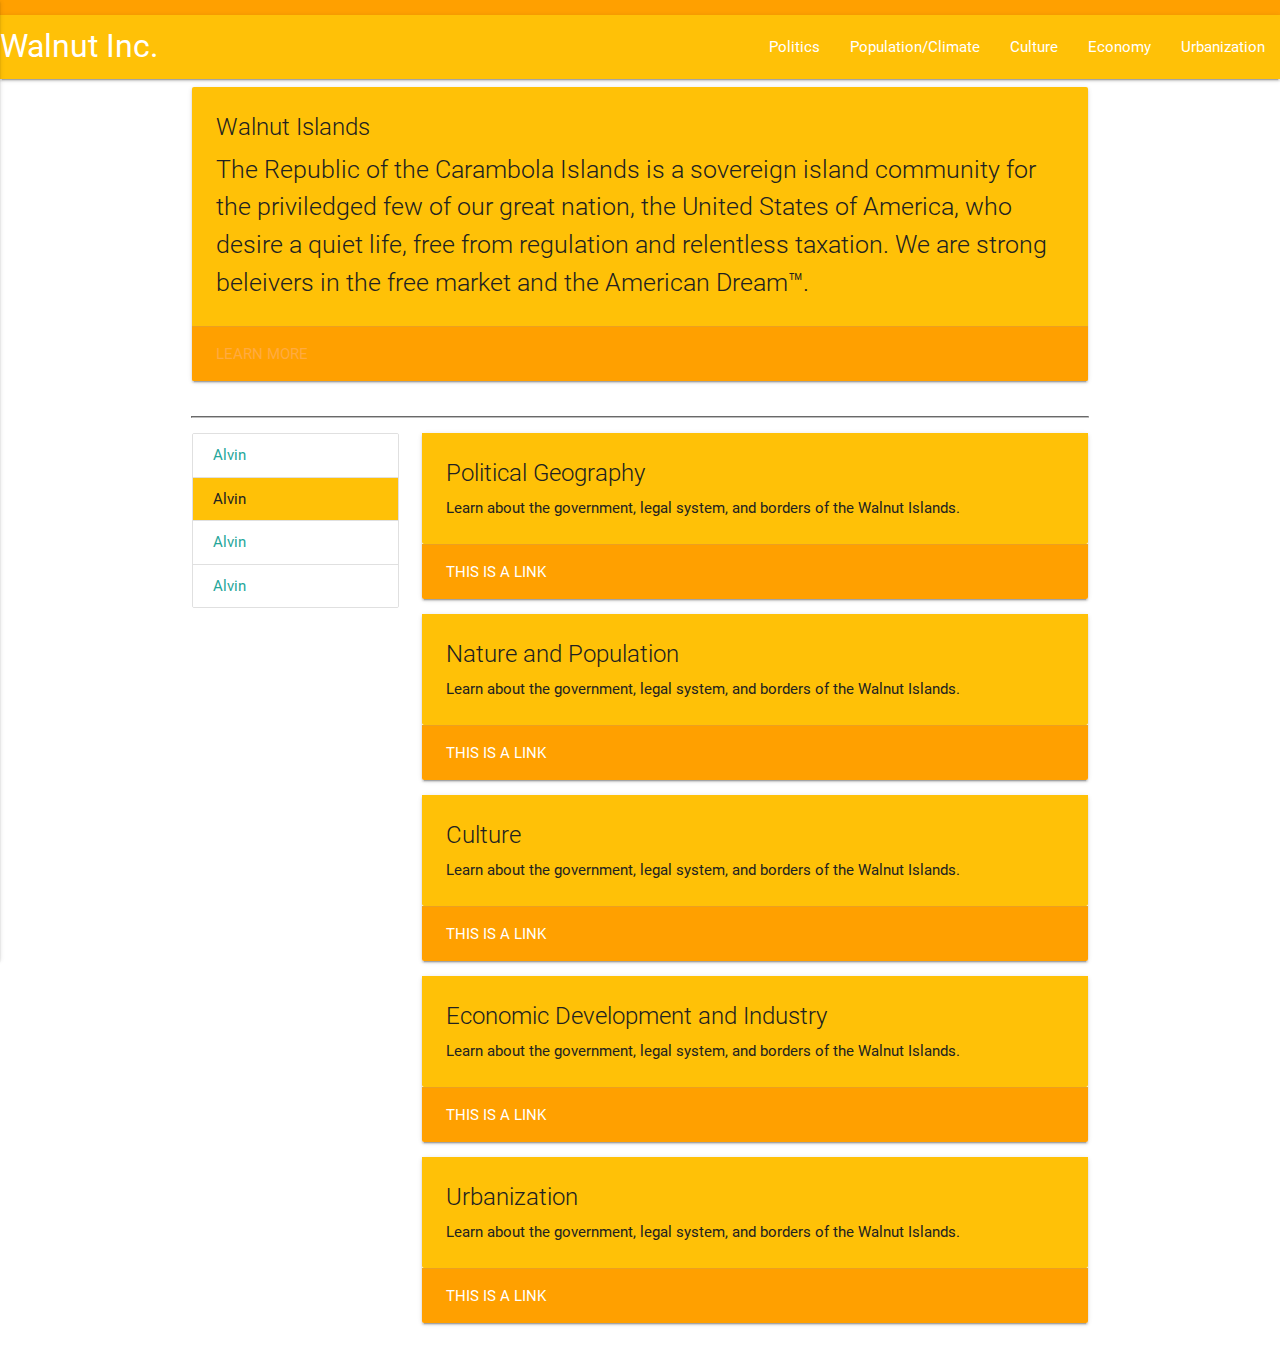
==== index.html @ 0829b33a "first commit" ====
<html>

<head>
    <title>Walnut Inc. Islands</title>
    <link href="css/materialize.min.css" rel="stylesheet">
    <link href="https://fonts.googleapis.com/icon?family=Material+Icons" rel="stylesheet">
    <link href="css/palette-amber.css" rel="stylesheet">
    <link href="css/stylesheet.css" rel="stylesheet">
</head>

<body>
    <div class="col s12 dark-primary-color" style="height:15px"></div>
    <nav class="default-primary-color">
        <div class="nav-wrapper">
            <a href="#!" class="brand-logo">Walnut Inc.</a>
            <a href="#" data-activates="mobile-demo" class="button-collapse"><i class="material-icons">menu</i></a>
            <ul class="right hide-on-med-and-down">
                <li><a href="politics.html">Politics</a></li>
                <li><a href="climate.html">Population/Climate</a></li>
                <li><a href="culture.html">Culture</a></li>
                <li><a href="economy.html">Economy</a></li>
                <li><a href="urban.html">Urbanization</a></li>
            </ul>
            <ul class="side-nav" id="mobile-demo">
                <li><a href="politics.html">Politics</a></li>
                <li><a href="climate.html">Population/Climate</a></li>
                <li><a href="culture.html">Culture</a></li>
                <li><a href="economy.html">Economy</a></li>
                <li><a href="urban.html">Urbanization</a></li>
            </ul>
        </div>
    </nav>



    <div class="container">
        <div class="row">
            <div class="col m12">
                <div class="card default-primary-color text-primary-color">
                    <div class="card-content">
                        <span class="card-title">Walnut Islands</span>
                        <p class="flow-text">The Republic of the Carambola Islands is a sovereign island community for the priviledged few of our great nation, the United States of America, who desire a quiet life, free from regulation and relentless taxation. We are strong
                            beleivers in the free market and the American Dream&trade;.</p>
                    </div>
                    <div class="card-action dark-primary-color">
                        <a>Learn More</a>
                    </div>
                </div>
            </div>
        </div>
    </div>

    <hr style="width:70%" class="divider-color">
    <div class="container">
        <div class="row">
            <div class="col m3 s12">
                <div class="collection" style="color:#3F51B5 !important">
                    <a href="#!" class="collection-item">Alvin</a>
                    <a href="#!" class="collection-item default-primary-color text-primary-color">Alvin</a>
                    <a href="#!" class="collection-item">Alvin</a>
                    <a href="#!" class="collection-item">Alvin</a>
                </div>
            </div>
            <div class="col m9">
                <div class="card horizontal">
                    <div class="card-stacked">
                        <div class="card-content default-primary-color text-primary-color">
                            <span class="card-title">Political Geography</span>
                            <p>Learn about the government, legal system, and borders of the Walnut Islands.</p>
                        </div>
                        <div class="card-action dark-primary-color">
                            <a href="#" style="color:#FFFFFF">This is a link</a>
                        </div>
                    </div>
                </div>
                <div class="card horizontal">
                    <div class="card-stacked">
                        <div class="card-content default-primary-color text-primary-color">
                            <span class="card-title">Nature and Population</span>
                            <p>Learn about the government, legal system, and borders of the Walnut Islands.</p>
                        </div>
                        <div class="card-action dark-primary-color">
                            <a href="#" style="color:#FFFFFF">This is a link</a>
                        </div>
                    </div>
                </div>
                <div class="card horizontal">
                    <div class="card-stacked">
                        <div class="card-content default-primary-color text-primary-color">
                            <span class="card-title">Culture</span>
                            <p>Learn about the government, legal system, and borders of the Walnut Islands.</p>
                        </div>
                        <div class="card-action dark-primary-color">
                            <a href="#" style="color:#FFFFFF">This is a link</a>
                        </div>
                    </div>
                </div>
                <div class="card horizontal">
                    <div class="card-stacked">
                        <div class="card-content default-primary-color text-primary-color">
                            <span class="card-title">Economic Development and Industry</span>
                            <p>Learn about the government, legal system, and borders of the Walnut Islands.</p>
                        </div>
                        <div class="card-action dark-primary-color">
                            <a href="#" style="color:#FFFFFF">This is a link</a>
                        </div>
                    </div>
                </div>
                <div class="card horizontal">
                    <div class="card-stacked">
                        <div class="card-content default-primary-color text-primary-color">
                            <span class="card-title">Urbanization</span>
                            <p>Learn about the government, legal system, and borders of the Walnut Islands.</p>
                        </div>
                        <div class="card-action dark-primary-color">
                            <a href="#" style="color:#FFFFFF">This is a link</a>
                        </div>
                    </div>
                </div>
            </div>
        </div>
    </div>

    <script src="js/jquery.js ">
    </script>
    <script src="js/materialize.js "></script>
    <script src="js/script.js "></script>
</body>

</html>
---- css/palette-amber.css ----
/* Palette generated by Material Palette - materialpalette.com/amber/grey */

.dark-primary-color {
    background: #FFA000 !important;
}

.default-primary-color {
    background: #FFC107 !important;
}

.light-primary-color {
    background: #FFECB3 !important;
}

.text-primary-color {
    color: #212121 !important;
}

.accent-color {
    background: #9E9E9E !important;
}

.primary-text-color {
    color: #212121 !important;
}

.secondary-text-color {
    color: #757575 !important;
}

.divider-color {
    border-color: #BDBDBD !important;
}
---- css/stylesheet.css ----
#random-bar {
    height: 20px;
}

.top-text {
    margin-top: 1em;
    border-radius: 7px;
}
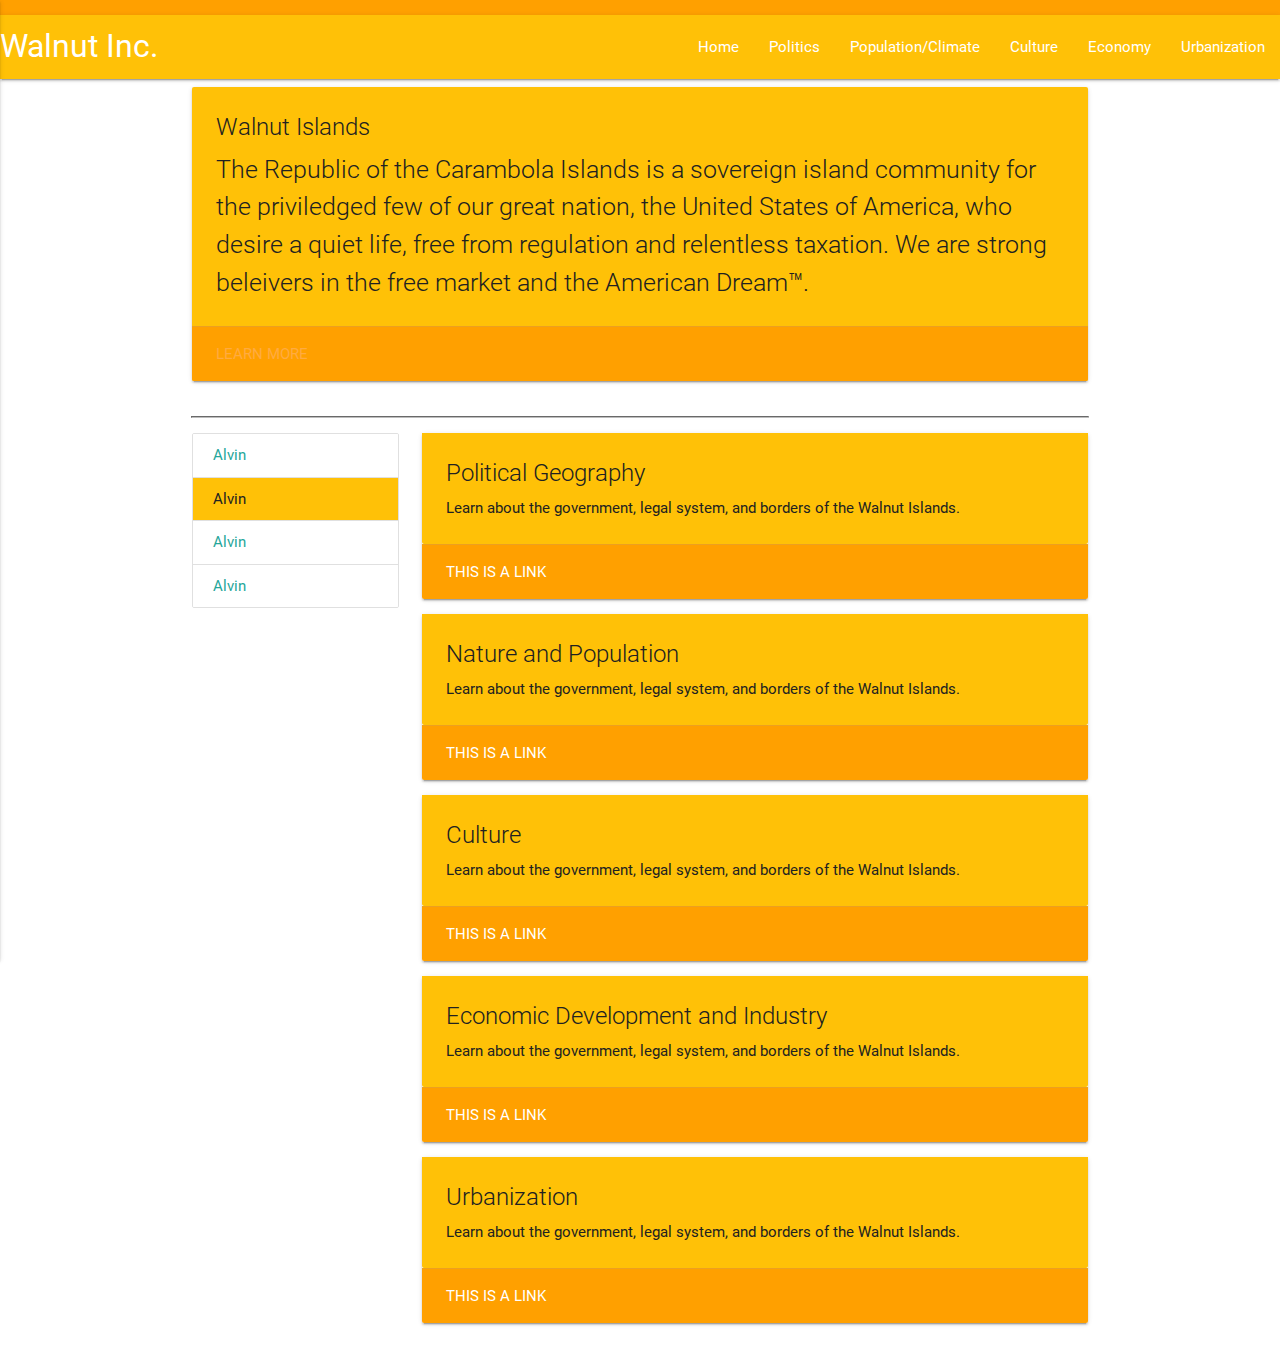
==== commit 9163ca7c: "fixed navbar" ====
--- a/index.html
+++ b/index.html
@@ -10,11 +10,12 @@
 
 <body>
     <div class="col s12 dark-primary-color" style="height:15px"></div>
-    <nav class="default-primary-color">
+    <nav class="default-primary-color primary-text-color ">
         <div class="nav-wrapper">
-            <a href="#!" class="brand-logo">Walnut Inc.</a>
+            <a href="index.html" class="brand-logo">Walnut Inc.</a>
             <a href="#" data-activates="mobile-demo" class="button-collapse"><i class="material-icons">menu</i></a>
-            <ul class="right hide-on-med-and-down">
+            <ul class="right hide-on-med-and-down text-primary-color">
+                <li><a href="index.html">Home</a></li>
                 <li><a href="politics.html">Politics</a></li>
                 <li><a href="climate.html">Population/Climate</a></li>
                 <li><a href="culture.html">Culture</a></li>
@@ -22,6 +23,7 @@
                 <li><a href="urban.html">Urbanization</a></li>
             </ul>
             <ul class="side-nav" id="mobile-demo">
+                <li><a href="index.html">Home</a></li>
                 <li><a href="politics.html">Politics</a></li>
                 <li><a href="climate.html">Population/Climate</a></li>
                 <li><a href="culture.html">Culture</a></li>
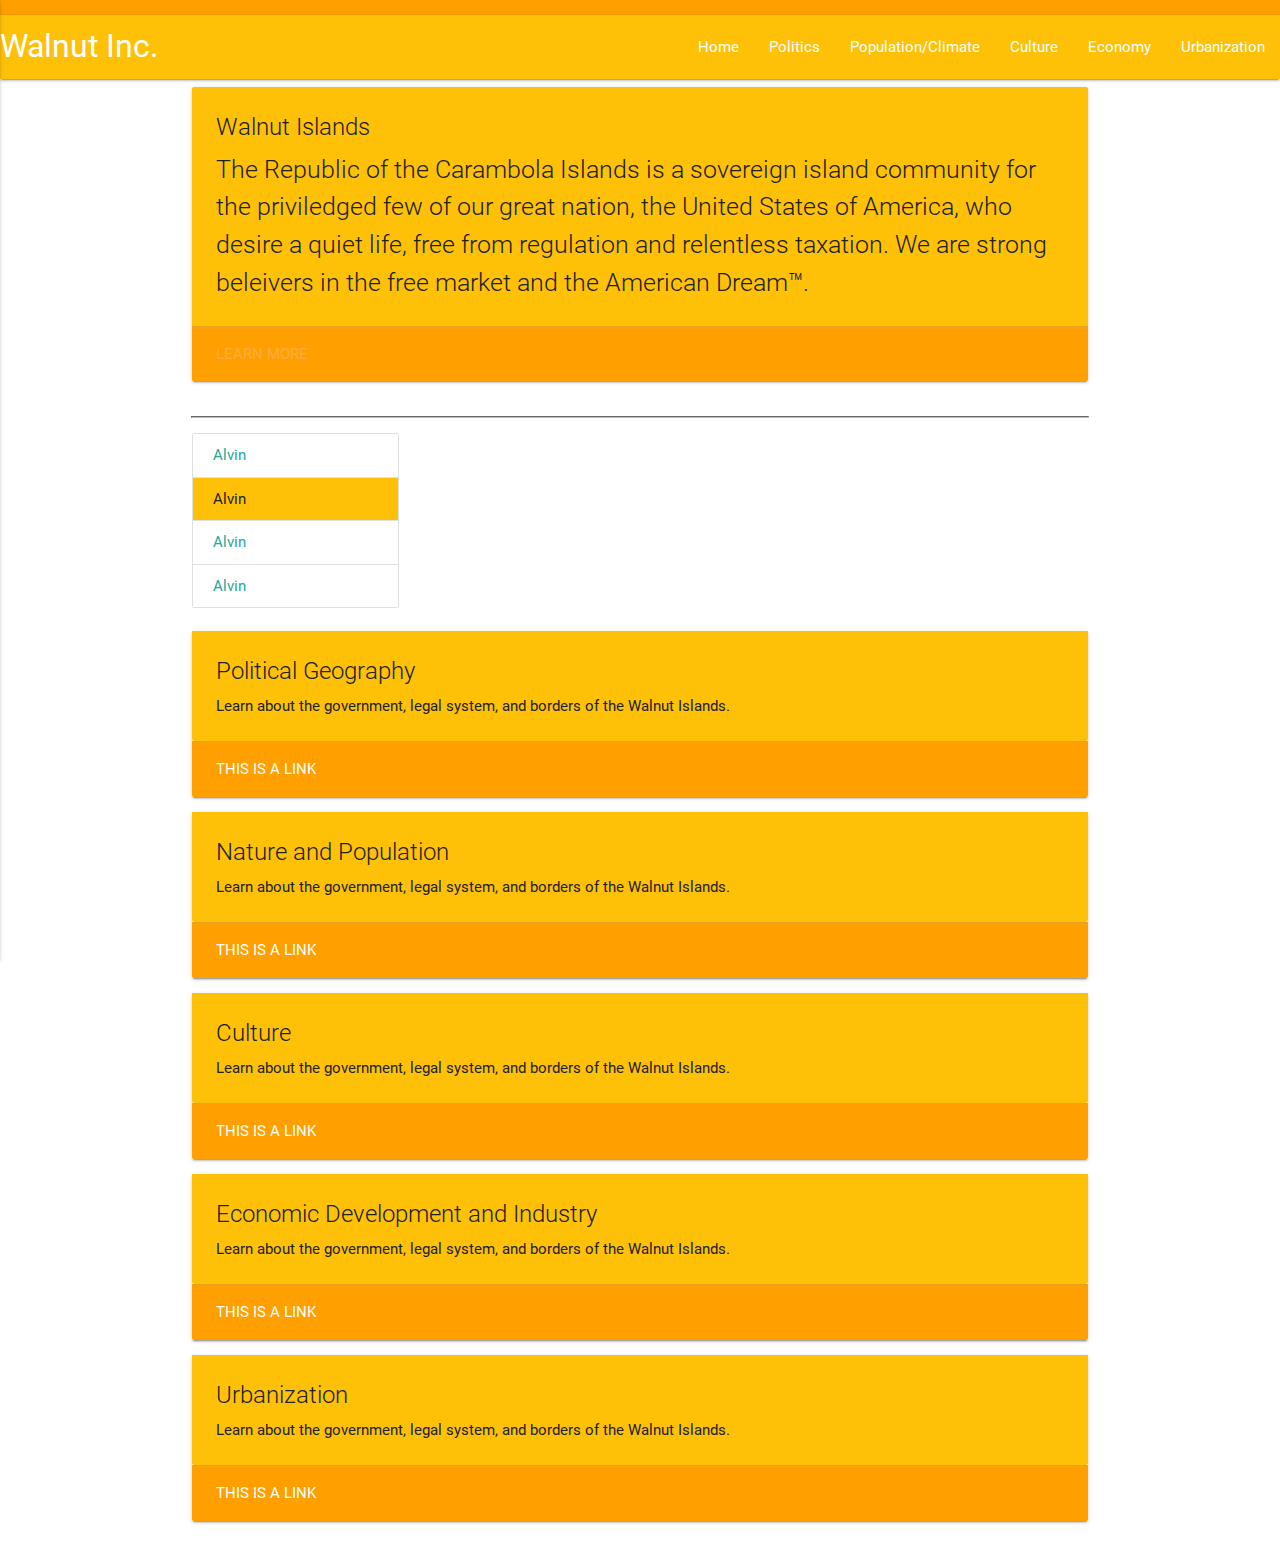
==== commit d352e6ed: "fixed more crap" ====
--- a/index.html
+++ b/index.html
@@ -55,7 +55,7 @@
     <hr style="width:70%" class="divider-color">
     <div class="container">
         <div class="row">
-            <div class="col m3 s12">
+            <div class="col mq12 l3 s12">
                 <div class="collection" style="color:#3F51B5 !important">
                     <a href="#!" class="collection-item">Alvin</a>
                     <a href="#!" class="collection-item default-primary-color text-primary-color">Alvin</a>
@@ -63,7 +63,7 @@
                     <a href="#!" class="collection-item">Alvin</a>
                 </div>
             </div>
-            <div class="col m9">
+            <div class="col m9 l12">
                 <div class="card horizontal">
                     <div class="card-stacked">
                         <div class="card-content default-primary-color text-primary-color">
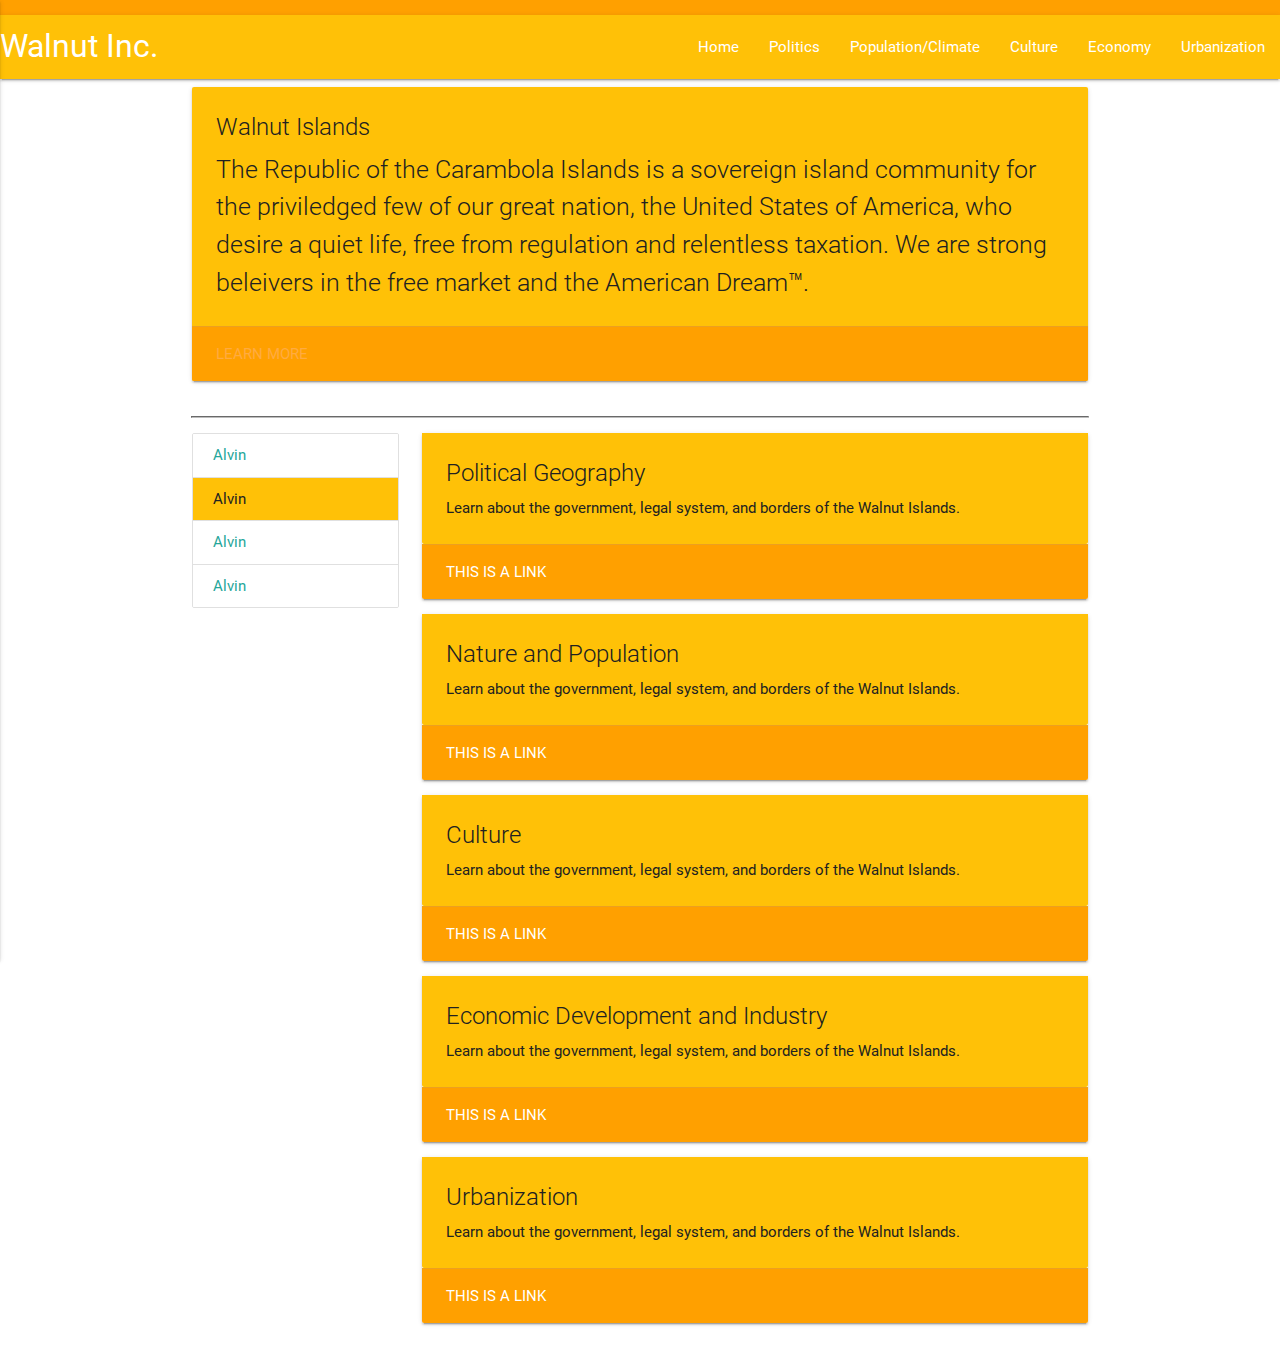
==== commit 534dab91: "added shit to the economy page" ====
--- a/index.html
+++ b/index.html
@@ -63,7 +63,7 @@
                     <a href="#!" class="collection-item">Alvin</a>
                 </div>
             </div>
-            <div class="col m9 l12">
+            <div class="col m12 l9">
                 <div class="card horizontal">
                     <div class="card-stacked">
                         <div class="card-content default-primary-color text-primary-color">
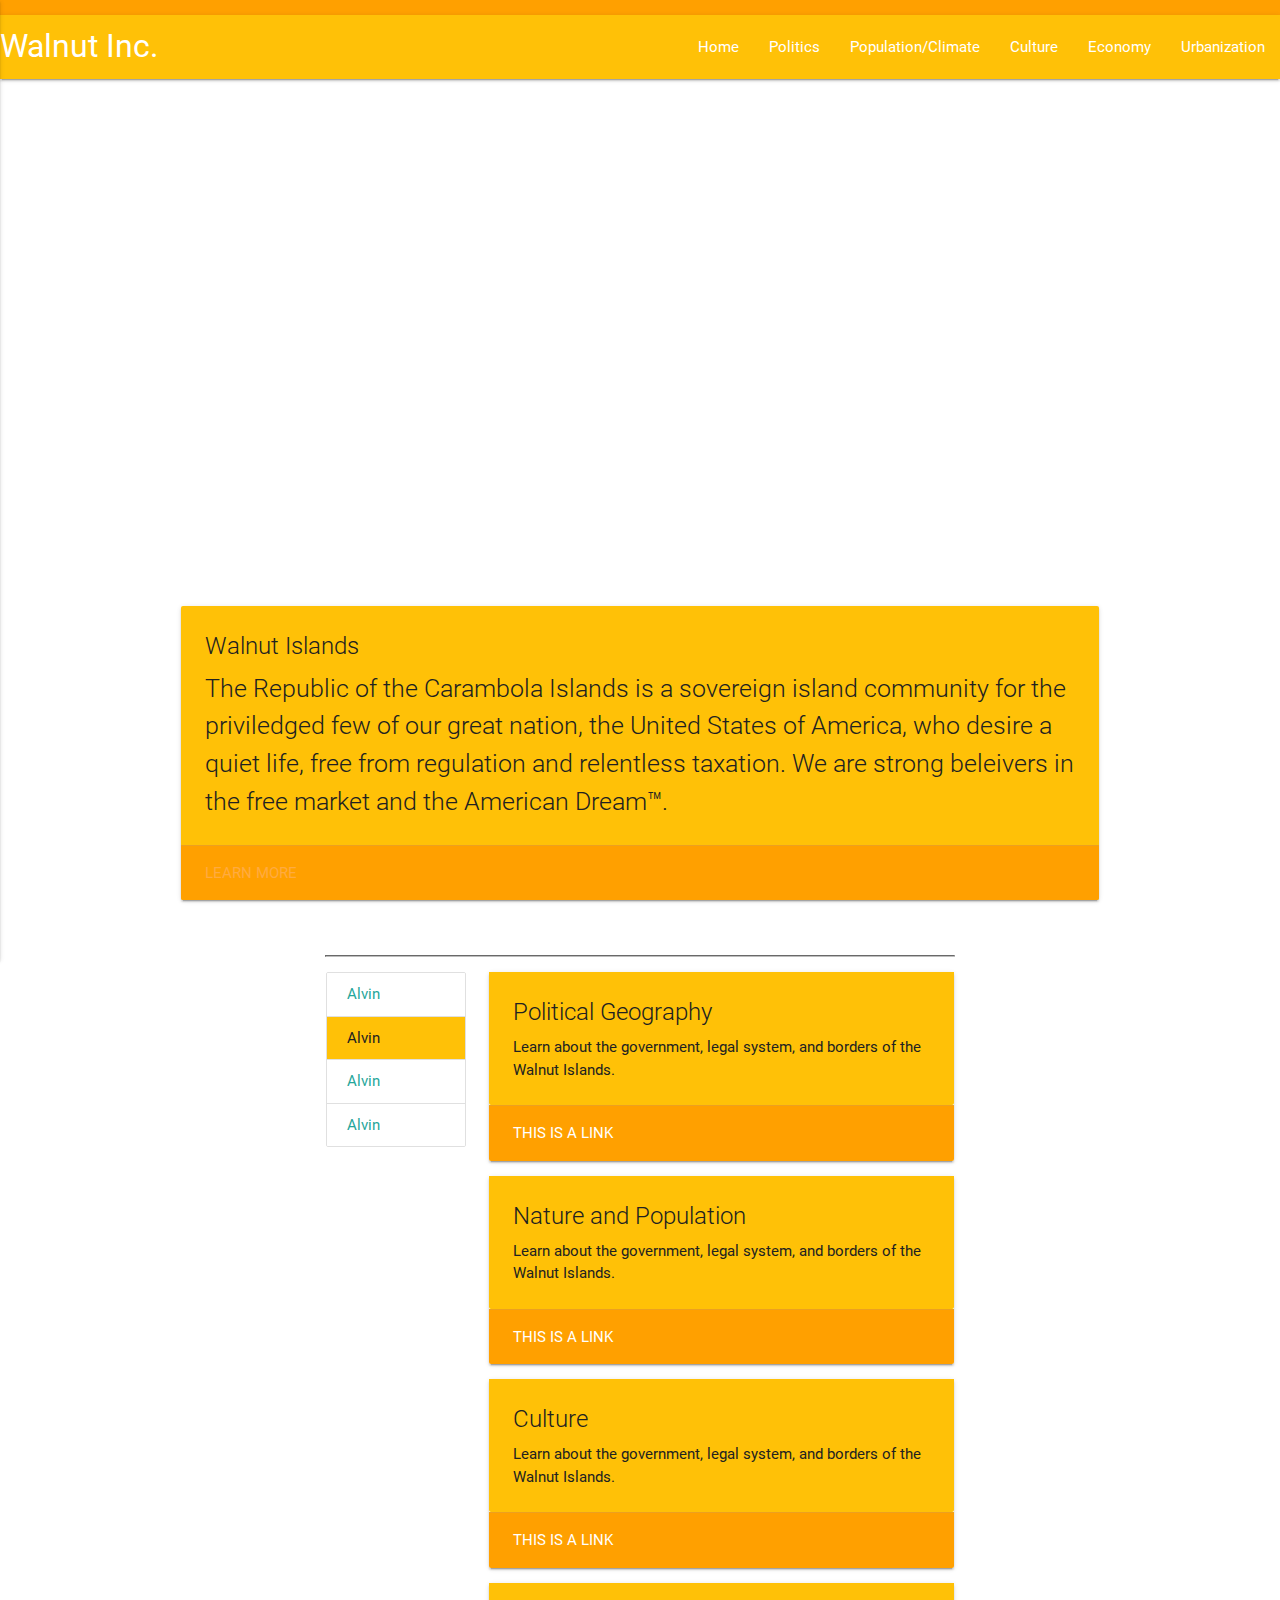
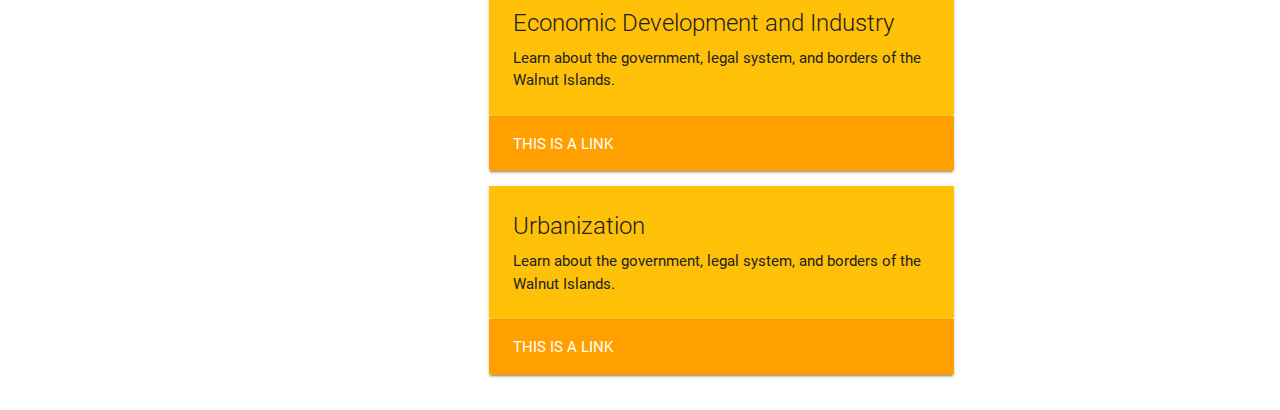
==== commit ee57134f: "added even more crap" ====
--- a/index.html
+++ b/index.html
@@ -37,96 +37,102 @@
 
     <div class="container">
         <div class="row">
-            <div class="col m12">
-                <div class="card default-primary-color text-primary-color">
-                    <div class="card-content">
-                        <span class="card-title">Walnut Islands</span>
-                        <p class="flow-text">The Republic of the Carambola Islands is a sovereign island community for the priviledged few of our great nation, the United States of America, who desire a quiet life, free from regulation and relentless taxation. We are strong
-                            beleivers in the free market and the American Dream&trade;.</p>
-                    </div>
-                    <div class="card-action dark-primary-color">
-                        <a>Learn More</a>
-                    </div>
+            <div class="col s12" style="margin-top:1em">
+                <div class="video-container">
+                    <iframe width="854" height="480" src="https://www.youtube.com/embed/5POAwHJUb24" frameborder="0" allowfullscreen></iframe>
                 </div>
             </div>
-        </div>
-    </div>
-
-    <hr style="width:70%" class="divider-color">
-    <div class="container">
-        <div class="row">
-            <div class="col mq12 l3 s12">
-                <div class="collection" style="color:#3F51B5 !important">
-                    <a href="#!" class="collection-item">Alvin</a>
-                    <a href="#!" class="collection-item default-primary-color text-primary-color">Alvin</a>
-                    <a href="#!" class="collection-item">Alvin</a>
-                    <a href="#!" class="collection-item">Alvin</a>
-                </div>
-            </div>
-            <div class="col m12 l9">
-                <div class="card horizontal">
-                    <div class="card-stacked">
-                        <div class="card-content default-primary-color text-primary-color">
-                            <span class="card-title">Political Geography</span>
-                            <p>Learn about the government, legal system, and borders of the Walnut Islands.</p>
+            <div class="row">
+                <div class="col m12">
+                    <div class="card default-primary-color text-primary-color">
+                        <div class="card-content">
+                            <span class="card-title">Walnut Islands</span>
+                            <p class="flow-text">The Republic of the Carambola Islands is a sovereign island community for the priviledged few of our great nation, the United States of America, who desire a quiet life, free from regulation and relentless taxation. We are
+                                strong beleivers in the free market and the American Dream&trade;.</p>
                         </div>
                         <div class="card-action dark-primary-color">
-                            <a href="#" style="color:#FFFFFF">This is a link</a>
-                        </div>
-                    </div>
-                </div>
-                <div class="card horizontal">
-                    <div class="card-stacked">
-                        <div class="card-content default-primary-color text-primary-color">
-                            <span class="card-title">Nature and Population</span>
-                            <p>Learn about the government, legal system, and borders of the Walnut Islands.</p>
-                        </div>
-                        <div class="card-action dark-primary-color">
-                            <a href="#" style="color:#FFFFFF">This is a link</a>
-                        </div>
-                    </div>
-                </div>
-                <div class="card horizontal">
-                    <div class="card-stacked">
-                        <div class="card-content default-primary-color text-primary-color">
-                            <span class="card-title">Culture</span>
-                            <p>Learn about the government, legal system, and borders of the Walnut Islands.</p>
-                        </div>
-                        <div class="card-action dark-primary-color">
-                            <a href="#" style="color:#FFFFFF">This is a link</a>
-                        </div>
-                    </div>
-                </div>
-                <div class="card horizontal">
-                    <div class="card-stacked">
-                        <div class="card-content default-primary-color text-primary-color">
-                            <span class="card-title">Economic Development and Industry</span>
-                            <p>Learn about the government, legal system, and borders of the Walnut Islands.</p>
-                        </div>
-                        <div class="card-action dark-primary-color">
-                            <a href="#" style="color:#FFFFFF">This is a link</a>
-                        </div>
-                    </div>
-                </div>
-                <div class="card horizontal">
-                    <div class="card-stacked">
-                        <div class="card-content default-primary-color text-primary-color">
-                            <span class="card-title">Urbanization</span>
-                            <p>Learn about the government, legal system, and borders of the Walnut Islands.</p>
-                        </div>
-                        <div class="card-action dark-primary-color">
-                            <a href="#" style="color:#FFFFFF">This is a link</a>
+                            <a>Learn More</a>
                         </div>
                     </div>
                 </div>
             </div>
         </div>
-    </div>
 
-    <script src="js/jquery.js ">
-    </script>
-    <script src="js/materialize.js "></script>
-    <script src="js/script.js "></script>
+        <hr style="width:70%" class="divider-color">
+        <div class="container">
+            <div class="row">
+                <div class="col mq12 l3 s12">
+                    <div class="collection" style="color:#3F51B5 !important">
+                        <a href="#!" class="collection-item">Alvin</a>
+                        <a href="#!" class="collection-item default-primary-color text-primary-color">Alvin</a>
+                        <a href="#!" class="collection-item">Alvin</a>
+                        <a href="#!" class="collection-item">Alvin</a>
+                    </div>
+                </div>
+                <div class="col m12 l9">
+                    <div class="card horizontal">
+                        <div class="card-stacked">
+                            <div class="card-content default-primary-color text-primary-color">
+                                <span class="card-title">Political Geography</span>
+                                <p>Learn about the government, legal system, and borders of the Walnut Islands.</p>
+                            </div>
+                            <div class="card-action dark-primary-color">
+                                <a href="#" style="color:#FFFFFF">This is a link</a>
+                            </div>
+                        </div>
+                    </div>
+                    <div class="card horizontal">
+                        <div class="card-stacked">
+                            <div class="card-content default-primary-color text-primary-color">
+                                <span class="card-title">Nature and Population</span>
+                                <p>Learn about the government, legal system, and borders of the Walnut Islands.</p>
+                            </div>
+                            <div class="card-action dark-primary-color">
+                                <a href="#" style="color:#FFFFFF">This is a link</a>
+                            </div>
+                        </div>
+                    </div>
+                    <div class="card horizontal">
+                        <div class="card-stacked">
+                            <div class="card-content default-primary-color text-primary-color">
+                                <span class="card-title">Culture</span>
+                                <p>Learn about the government, legal system, and borders of the Walnut Islands.</p>
+                            </div>
+                            <div class="card-action dark-primary-color">
+                                <a href="#" style="color:#FFFFFF">This is a link</a>
+                            </div>
+                        </div>
+                    </div>
+                    <div class="card horizontal">
+                        <div class="card-stacked">
+                            <div class="card-content default-primary-color text-primary-color">
+                                <span class="card-title">Economic Development and Industry</span>
+                                <p>Learn about the government, legal system, and borders of the Walnut Islands.</p>
+                            </div>
+                            <div class="card-action dark-primary-color">
+                                <a href="#" style="color:#FFFFFF">This is a link</a>
+                            </div>
+                        </div>
+                    </div>
+                    <div class="card horizontal">
+                        <div class="card-stacked">
+                            <div class="card-content default-primary-color text-primary-color">
+                                <span class="card-title">Urbanization</span>
+                                <p>Learn about the government, legal system, and borders of the Walnut Islands.</p>
+                            </div>
+                            <div class="card-action dark-primary-color">
+                                <a href="#" style="color:#FFFFFF">This is a link</a>
+                            </div>
+                        </div>
+                    </div>
+                </div>
+            </div>
+        </div>
+
+        <script src="js/jquery.js ">
+        </script>
+        <script src="js/materialize.js "></script>
+        <script src="js/script.js "></script>
 </body>
 
 </html>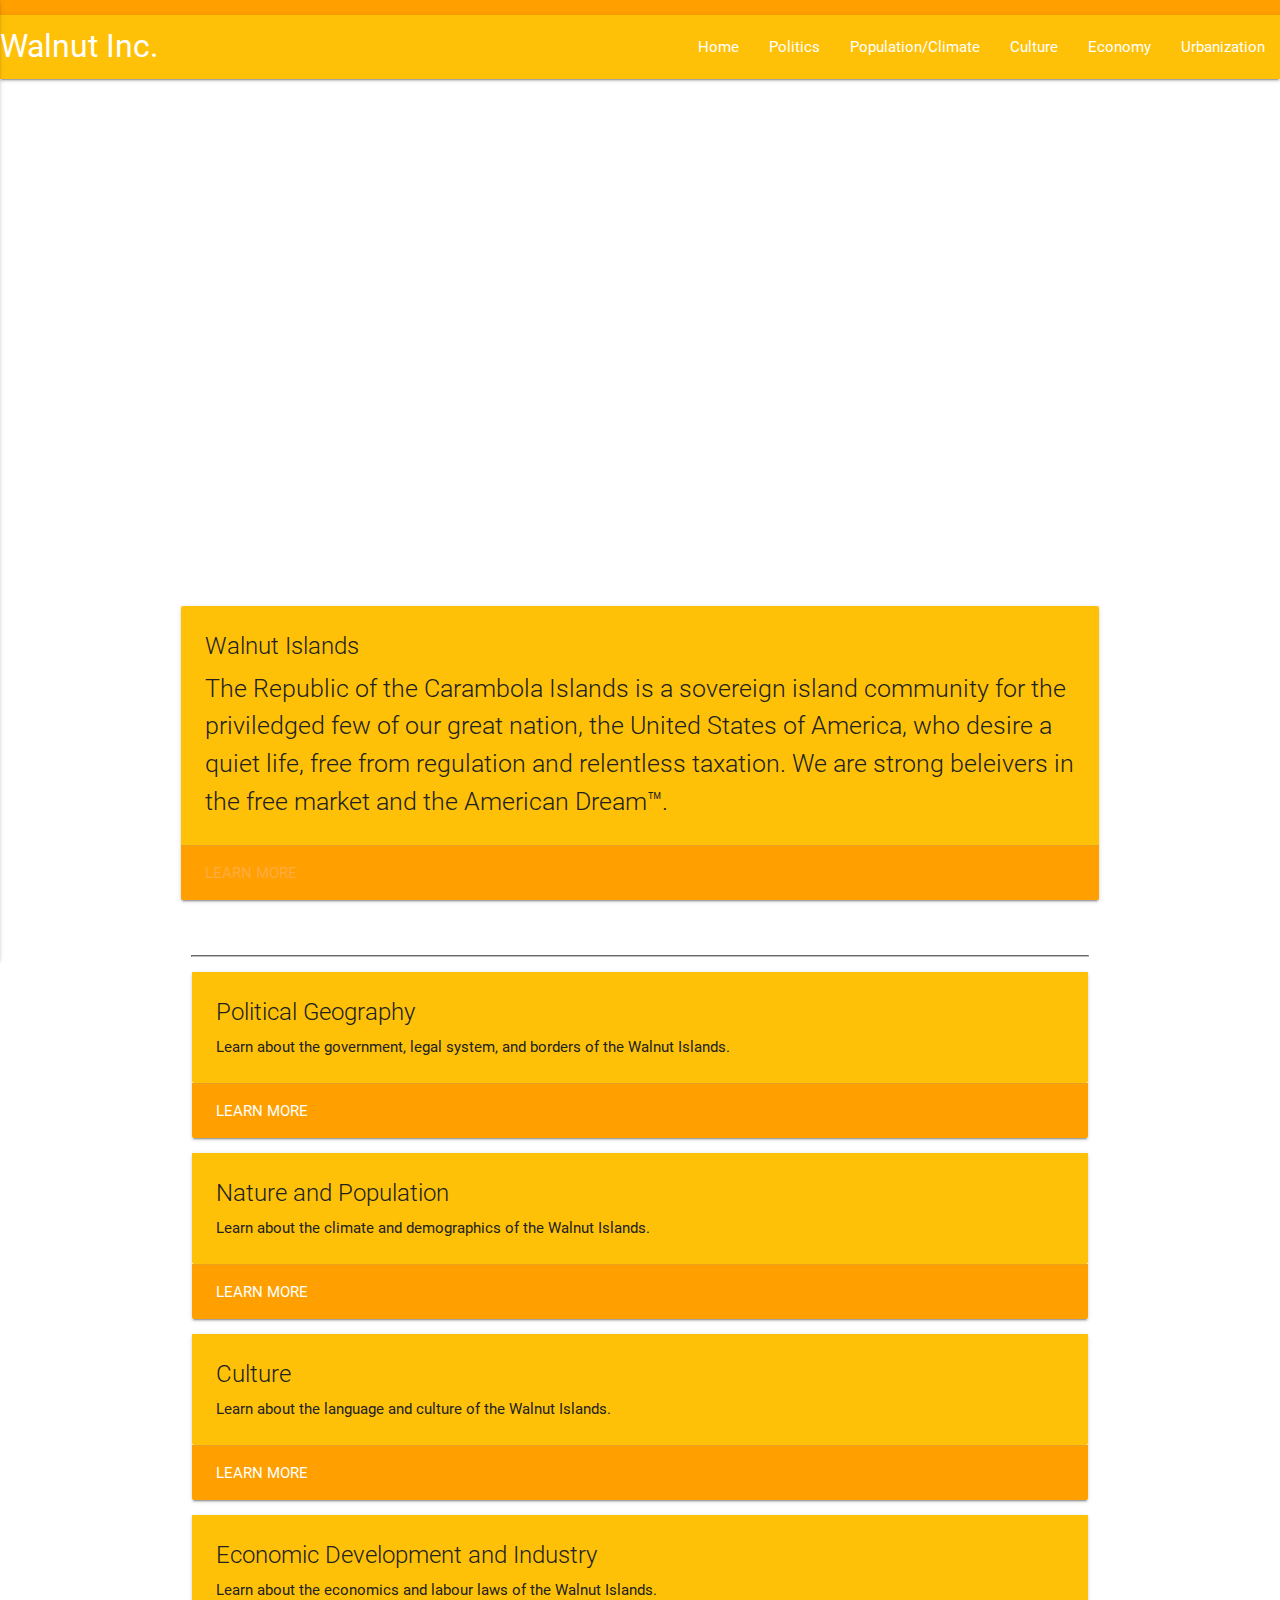
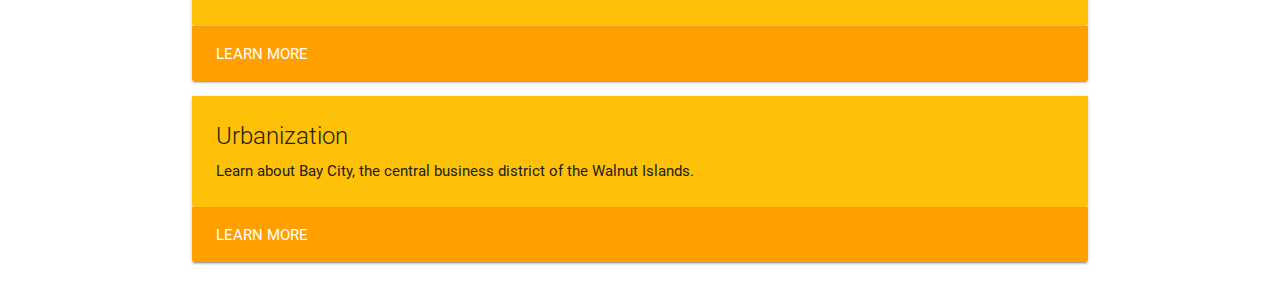
==== commit 4e7b8dc9: "added even more crap" ====
--- a/index.html
+++ b/index.html
@@ -57,82 +57,74 @@
                 </div>
             </div>
         </div>
-
-        <hr style="width:70%" class="divider-color">
-        <div class="container">
-            <div class="row">
-                <div class="col mq12 l3 s12">
-                    <div class="collection" style="color:#3F51B5 !important">
-                        <a href="#!" class="collection-item">Alvin</a>
-                        <a href="#!" class="collection-item default-primary-color text-primary-color">Alvin</a>
-                        <a href="#!" class="collection-item">Alvin</a>
-                        <a href="#!" class="collection-item">Alvin</a>
+    </div>
+    <hr style="width:70%" class="divider-color">
+    <div class="container">
+        <div class="row">
+            <div class="col m12">
+                <div class="card horizontal">
+                    <div class="card-stacked">
+                        <div class="card-content default-primary-color text-primary-color">
+                            <span class="card-title">Political Geography</span>
+                            <p>Learn about the government, legal system, and borders of the Walnut Islands.</p>
+                        </div>
+                        <div class="card-action dark-primary-color">
+                            <a href="#" style="color:#FFFFFF">Learn More</a>
+                        </div>
                     </div>
                 </div>
-                <div class="col m12 l9">
-                    <div class="card horizontal">
-                        <div class="card-stacked">
-                            <div class="card-content default-primary-color text-primary-color">
-                                <span class="card-title">Political Geography</span>
-                                <p>Learn about the government, legal system, and borders of the Walnut Islands.</p>
-                            </div>
-                            <div class="card-action dark-primary-color">
-                                <a href="#" style="color:#FFFFFF">This is a link</a>
-                            </div>
+                <div class="card horizontal">
+                    <div class="card-stacked">
+                        <div class="card-content default-primary-color text-primary-color">
+                            <span class="card-title">Nature and Population</span>
+                            <p>Learn about the climate and demographics of the Walnut Islands.</p>
+                        </div>
+                        <div class="card-action dark-primary-color">
+                            <a href="#" style="color:#FFFFFF">Learn More</a>
                         </div>
                     </div>
-                    <div class="card horizontal">
-                        <div class="card-stacked">
-                            <div class="card-content default-primary-color text-primary-color">
-                                <span class="card-title">Nature and Population</span>
-                                <p>Learn about the government, legal system, and borders of the Walnut Islands.</p>
-                            </div>
-                            <div class="card-action dark-primary-color">
-                                <a href="#" style="color:#FFFFFF">This is a link</a>
-                            </div>
+                </div>
+                <div class="card horizontal">
+                    <div class="card-stacked">
+                        <div class="card-content default-primary-color text-primary-color">
+                            <span class="card-title">Culture</span>
+                            <p>Learn about the language and culture of the Walnut Islands.</p>
+                        </div>
+                        <div class="card-action dark-primary-color">
+                            <a href="#" style="color:#FFFFFF">Learn More</a>
                         </div>
                     </div>
-                    <div class="card horizontal">
-                        <div class="card-stacked">
-                            <div class="card-content default-primary-color text-primary-color">
-                                <span class="card-title">Culture</span>
-                                <p>Learn about the government, legal system, and borders of the Walnut Islands.</p>
-                            </div>
-                            <div class="card-action dark-primary-color">
-                                <a href="#" style="color:#FFFFFF">This is a link</a>
-                            </div>
+                </div>
+                <div class="card horizontal">
+                    <div class="card-stacked">
+                        <div class="card-content default-primary-color text-primary-color">
+                            <span class="card-title">Economic Development and Industry</span>
+                            <p>Learn about the economics and labour laws of the Walnut Islands.</p>
+                        </div>
+                        <div class="card-action dark-primary-color">
+                            <a href="#" style="color:#FFFFFF">Learn More</a>
                         </div>
                     </div>
-                    <div class="card horizontal">
-                        <div class="card-stacked">
-                            <div class="card-content default-primary-color text-primary-color">
-                                <span class="card-title">Economic Development and Industry</span>
-                                <p>Learn about the government, legal system, and borders of the Walnut Islands.</p>
-                            </div>
-                            <div class="card-action dark-primary-color">
-                                <a href="#" style="color:#FFFFFF">This is a link</a>
-                            </div>
+                </div>
+                <div class="card horizontal">
+                    <div class="card-stacked">
+                        <div class="card-content default-primary-color text-primary-color">
+                            <span class="card-title">Urbanization</span>
+                            <p>Learn about Bay City, the central business district of the Walnut Islands.</p>
                         </div>
-                    </div>
-                    <div class="card horizontal">
-                        <div class="card-stacked">
-                            <div class="card-content default-primary-color text-primary-color">
-                                <span class="card-title">Urbanization</span>
-                                <p>Learn about the government, legal system, and borders of the Walnut Islands.</p>
-                            </div>
-                            <div class="card-action dark-primary-color">
-                                <a href="#" style="color:#FFFFFF">This is a link</a>
-                            </div>
+                        <div class="card-action dark-primary-color">
+                            <a href="#" style="color:#FFFFFF">Learn More</a>
                         </div>
                     </div>
                 </div>
             </div>
         </div>
+    </div>
 
-        <script src="js/jquery.js ">
-        </script>
-        <script src="js/materialize.js "></script>
-        <script src="js/script.js "></script>
+    <script src="js/jquery.js ">
+    </script>
+    <script src="js/materialize.js "></script>
+    <script src="js/script.js "></script>
 </body>
 
 </html>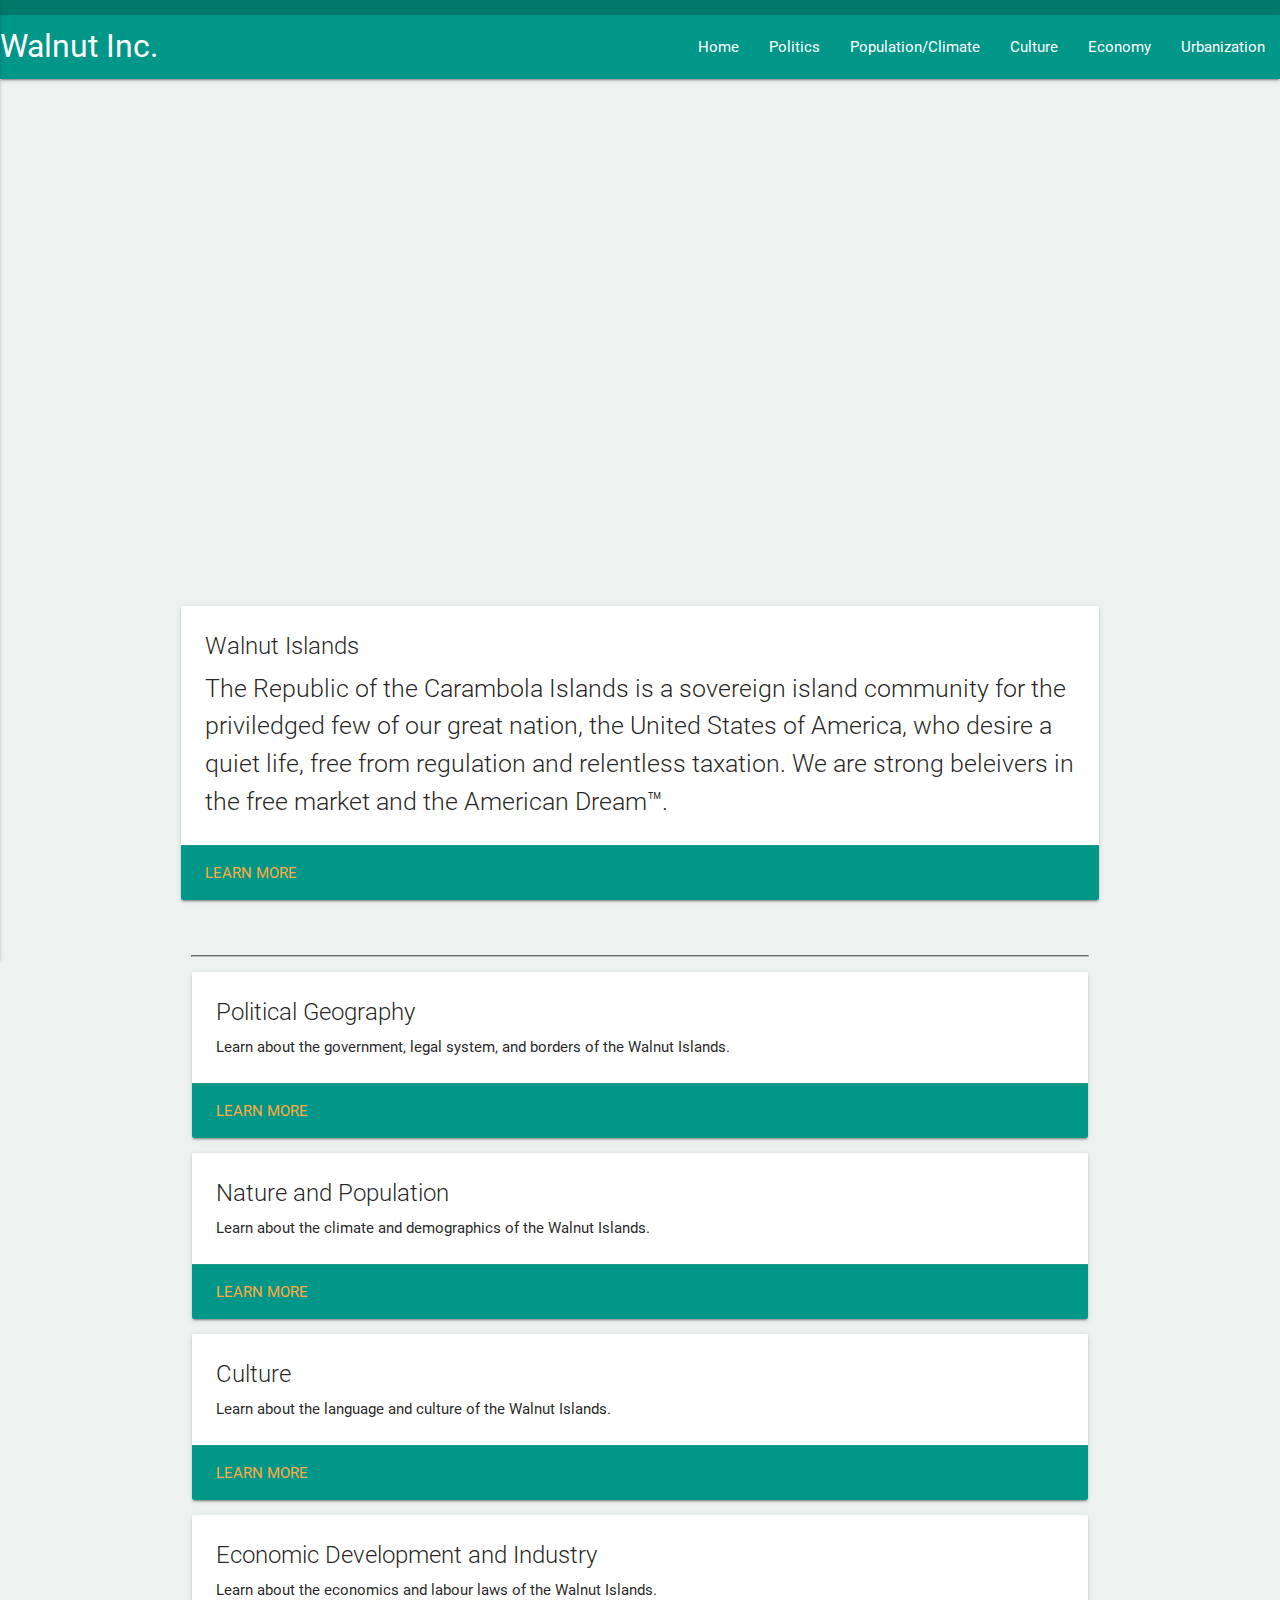
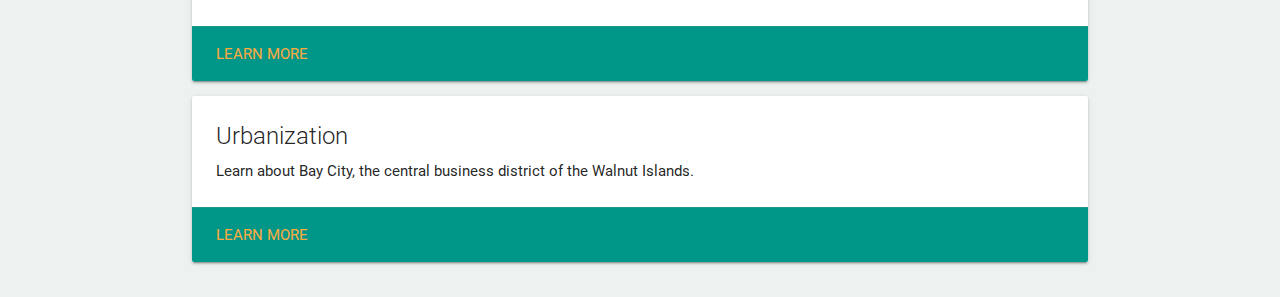
==== commit 662892bc: "got rid of garish color scheme" ====
--- a/index.html
+++ b/index.html
@@ -4,7 +4,7 @@
     <title>Walnut Inc. Islands</title>
     <link href="css/materialize.min.css" rel="stylesheet">
     <link href="https://fonts.googleapis.com/icon?family=Material+Icons" rel="stylesheet">
-    <link href="css/palette-amber.css" rel="stylesheet">
+    <link href="css/teal.css" rel="stylesheet">
     <link href="css/stylesheet.css" rel="stylesheet">
 </head>
 
@@ -44,13 +44,13 @@
             </div>
             <div class="row">
                 <div class="col m12">
-                    <div class="card default-primary-color text-primary-color">
+                    <div class="card">
                         <div class="card-content">
                             <span class="card-title">Walnut Islands</span>
                             <p class="flow-text">The Republic of the Carambola Islands is a sovereign island community for the priviledged few of our great nation, the United States of America, who desire a quiet life, free from regulation and relentless taxation. We are
                                 strong beleivers in the free market and the American Dream&trade;.</p>
                         </div>
-                        <div class="card-action dark-primary-color">
+                        <div class="card-action default-primary-color">
                             <a>Learn More</a>
                         </div>
                     </div>
@@ -64,56 +64,56 @@
             <div class="col m12">
                 <div class="card horizontal">
                     <div class="card-stacked">
-                        <div class="card-content default-primary-color text-primary-color">
+                        <div class="card-content">
                             <span class="card-title">Political Geography</span>
                             <p>Learn about the government, legal system, and borders of the Walnut Islands.</p>
                         </div>
-                        <div class="card-action dark-primary-color">
-                            <a href="#" style="color:#FFFFFF">Learn More</a>
+                        <div class="card-action default-primary-color">
+                            <a href="politics.html">Learn More</a>
                         </div>
                     </div>
                 </div>
                 <div class="card horizontal">
                     <div class="card-stacked">
-                        <div class="card-content default-primary-color text-primary-color">
+                        <div class="card-content">
                             <span class="card-title">Nature and Population</span>
                             <p>Learn about the climate and demographics of the Walnut Islands.</p>
                         </div>
-                        <div class="card-action dark-primary-color">
-                            <a href="#" style="color:#FFFFFF">Learn More</a>
+                        <div class="card-action default-primary-color">
+                            <a href="climate.html"> Learn More</a>
                         </div>
                     </div>
                 </div>
                 <div class="card horizontal">
                     <div class="card-stacked">
-                        <div class="card-content default-primary-color text-primary-color">
+                        <div class="card-content">
                             <span class="card-title">Culture</span>
                             <p>Learn about the language and culture of the Walnut Islands.</p>
                         </div>
-                        <div class="card-action dark-primary-color">
-                            <a href="#" style="color:#FFFFFF">Learn More</a>
+                        <div class="card-action default-primary-color">
+                            <a href="culture.html">Learn More</a>
                         </div>
                     </div>
                 </div>
                 <div class="card horizontal">
                     <div class="card-stacked">
-                        <div class="card-content default-primary-color text-primary-color">
+                        <div class="card-content">
                             <span class="card-title">Economic Development and Industry</span>
                             <p>Learn about the economics and labour laws of the Walnut Islands.</p>
                         </div>
-                        <div class="card-action dark-primary-color">
-                            <a href="#" style="color:#FFFFFF">Learn More</a>
+                        <div class="card-action default-primary-color">
+                            <a href="economy.html">Learn More</a>
                         </div>
                     </div>
                 </div>
                 <div class="card horizontal">
                     <div class="card-stacked">
-                        <div class="card-content default-primary-color text-primary-color">
+                        <div class="card-content">
                             <span class="card-title">Urbanization</span>
                             <p>Learn about Bay City, the central business district of the Walnut Islands.</p>
                         </div>
-                        <div class="card-action dark-primary-color">
-                            <a href="#" style="color:#FFFFFF">Learn More</a>
+                        <div class="card-action default-primary-color">
+                            <a href="urban.html">Learn More</a>
                         </div>
                     </div>
                 </div>
--- a/css/teal.css
+++ b/css/teal.css
@@ -0,0 +1,33 @@
+/* Palette generated by Material Palette - materialpalette.com/teal/grey */
+
+.dark-primary-color {
+    background: #00796B;
+}
+
+.default-primary-color {
+    background: #009688 !important;
+}
+
+.light-primary-color {
+    background: #B2DFDB;
+}
+
+.text-primary-color {
+    color: #FFFFFF;
+}
+
+.accent-color {
+    background: #9E9E9E;
+}
+
+.primary-text-color {
+    color: #212121;
+}
+
+.secondary-text-color {
+    color: #757575;
+}
+
+.divider-color {
+    border-color: #BDBDBD;
+}--- a/css/stylesheet.css
+++ b/css/stylesheet.css
@@ -5,4 +5,8 @@
 .top-text {
     margin-top: 1em;
     border-radius: 7px;
+}
+
+body {
+    background-color: #edf2f1
 }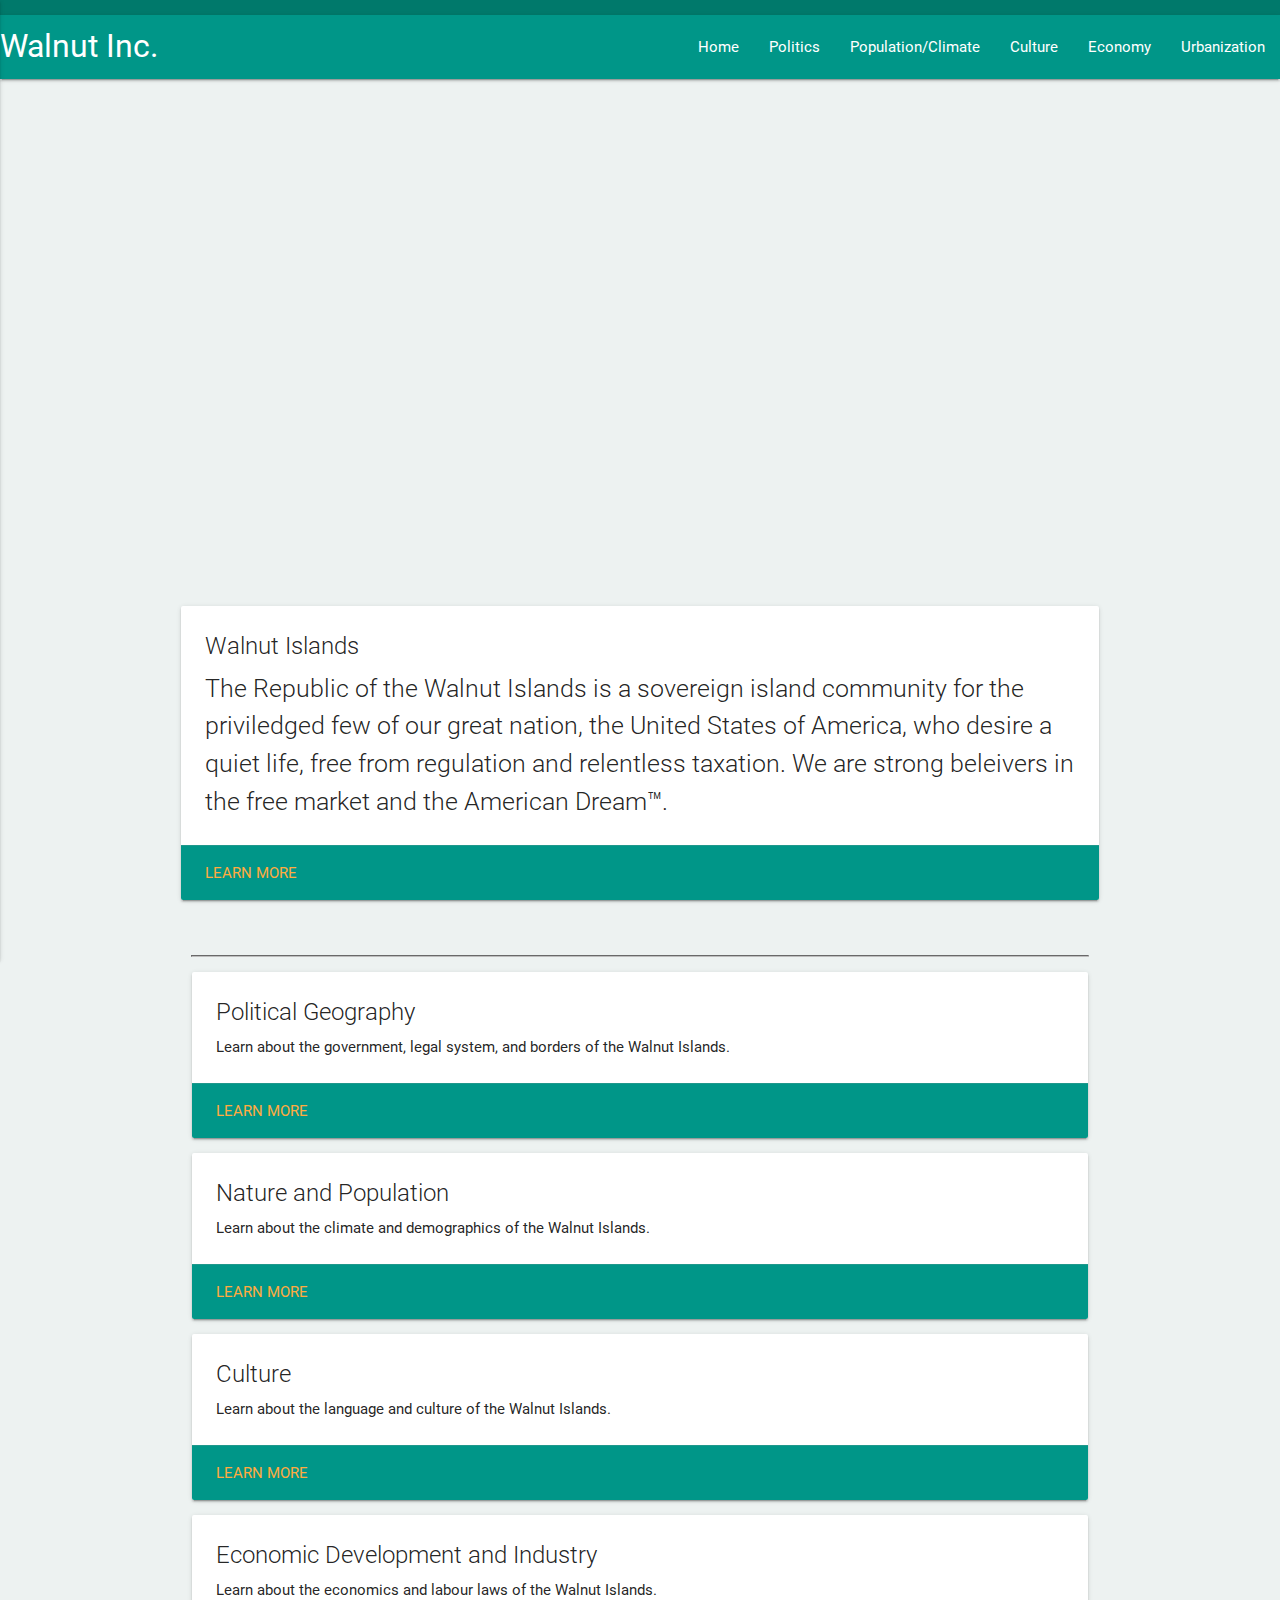
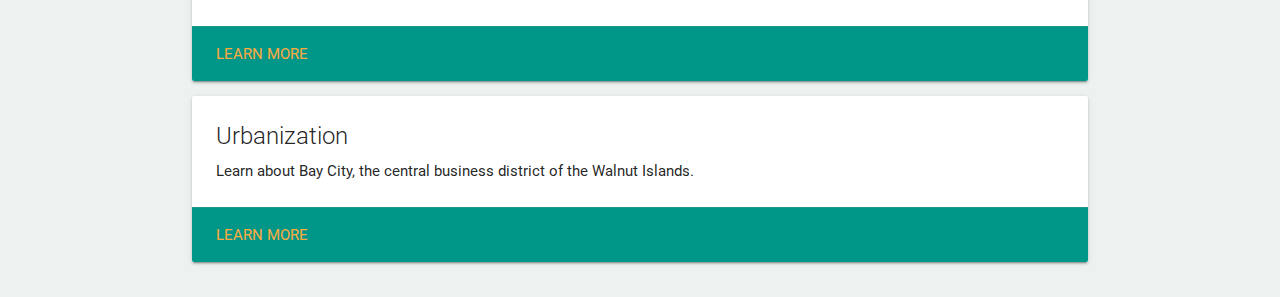
==== commit dda3a0db: "fixed a stupid typo" ====
--- a/index.html
+++ b/index.html
@@ -47,8 +47,8 @@
                     <div class="card">
                         <div class="card-content">
                             <span class="card-title">Walnut Islands</span>
-                            <p class="flow-text">The Republic of the Carambola Islands is a sovereign island community for the priviledged few of our great nation, the United States of America, who desire a quiet life, free from regulation and relentless taxation. We are
-                                strong beleivers in the free market and the American Dream&trade;.</p>
+                            <p class="flow-text">The Republic of the Walnut Islands is a sovereign island community for the priviledged few of our great nation, the United States of America, who desire a quiet life, free from regulation and relentless taxation. We are strong
+                                beleivers in the free market and the American Dream&trade;.</p>
                         </div>
                         <div class="card-action default-primary-color">
                             <a>Learn More</a>
